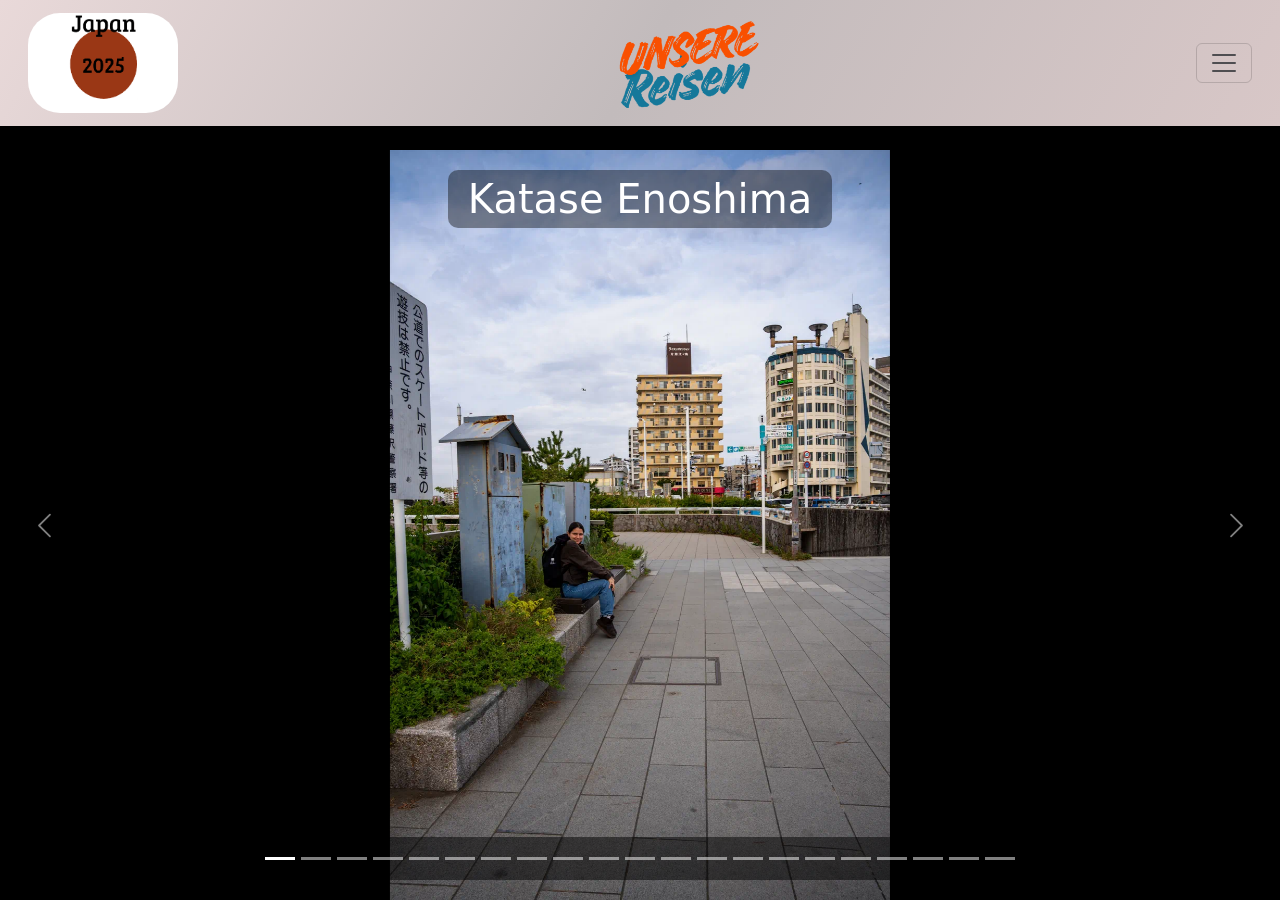
==== Enoshima.html @ c0be156a "Frischer Start mit optimierten Bildern" ====
<!Doctype html>
<html lang="de">
  <head>
    <meta charset="utf-8">
    <meta name="viewport" content="width=device-width, initial-scale=1.0">
    <title>Japan Trip 2025</title>
    <link rel="preconnect" href="https://fonts.googleapis.com">
    <link rel="preconnect" href="https://fonts.gstatic.com" crossorigin>
    <link href="https://fonts.googleapis.com/css2?family=Averia+Gruesa+Libre&family=Caveat:wght@400..700&family=Emblema+One&family=Macondo&display=swap" rel="stylesheet">
    <link href="https://cdn.jsdelivr.net/npm/bootstrap@5.3.8/dist/css/bootstrap.min.css" rel="stylesheet" integrity="sha384-sRIl4kxILFvY47J16cr9ZwB07vP4J8+LH7qKQnuqkuIAvNWLzeN8tE5YBujZqJLB" crossorigin="anonymous">
    <link rel="preconnect" href="https://fonts.googleapis.com">
    <link rel="preconnect" href="https://fonts.gstatic.com" crossorigin>
    <link href="https://fonts.googleapis.com/css2?family=Averia+Gruesa+Libre&family=Caveat:wght@400..700&family=Emblema+One&family=Fugaz+One&family=Macondo&display=swap" rel="stylesheet">
    <link rel="stylesheet" href="./styles.css">
    <link rel="stylesheet" href="./styles_Box1.css">
  </head>
  <body>
      <!--____________________________________________Navbar___________________________________________-->
    <section class="gradient-background" id="Navbar"> <!--Section Navbar-->
      <nav class="navbar">
        <div class="container-fluid mx-3">
          <a class="navbar-brand col-4" href="./Index.html" title="Startseite"> <!--4/12 column-->
            <img src="./DesignIMG/Japanbrand.png" class="rounded-5" height="100" width="150">
          </a>
          <a class="navbar-brand col-4" href="./Index.html" title="Startseite"> <!--4/12 column-->
            <img src="./DesignIMG/Startseite.png" class="rounded-5" height="100" width="150">
          </a>
          <button class="navbar-toggler" type="button" data-bs-toggle="collapse" data-bs-target="#navbarSupportedContent" aria-controls="navbarSupportedContent" aria-expanded="false" aria-label="Toggle navigation">
            <span class="navbar-toggler-icon mx-auto"></span>
          </button>
          <div class="collapse navbar-collapse" id="navbarSupportedContent">
            <ul class="navbar-nav row w-100 mt-5">
              <li class="nav-item col-md-6">
                <a class="nav-link active FontNavbar"  href="./Index.html">Japan Urlaub</a>
              </li>
            
              <li class="nav-item col-md-6">
                <a class="nav-link active FontNavbar" href="./Alpen.html">Alpen Urlaub</a>
              </li>

            </ul>
          </div>
        </div>
      </nav>
    </section>
    
  <!--________________________________________________FotoCollage___________________________________________________-->
  <section class="Fotos">
  <div id="carouselExampleCaptions" class="carousel slide">
  <div class="carousel-indicators">
    <button type="button" data-bs-target="#carouselExampleCaptions" data-bs-slide-to="0" class="active" aria-current="true" aria-label="Slide 1"></button>
    <button type="button" data-bs-target="#carouselExampleCaptions" data-bs-slide-to="1" aria-label="Slide 2"></button>
    <button type="button" data-bs-target="#carouselExampleCaptions" data-bs-slide-to="2" aria-label="Slide 3"></button>
    <button type="button" data-bs-target="#carouselExampleCaptions" data-bs-slide-to="3" aria-label="Slide 4"></button>
    <button type="button" data-bs-target="#carouselExampleCaptions" data-bs-slide-to="4" aria-label="Slide 5"></button>
    <button type="button" data-bs-target="#carouselExampleCaptions" data-bs-slide-to="5" aria-label="Slide 6"></button>
    <button type="button" data-bs-target="#carouselExampleCaptions" data-bs-slide-to="6" aria-label="Slide 7"></button>
    <button type="button" data-bs-target="#carouselExampleCaptions" data-bs-slide-to="7" aria-label="Slide 8"></button>
    <button type="button" data-bs-target="#carouselExampleCaptions" data-bs-slide-to="8" aria-label="Slide 9"></button>
    <button type="button" data-bs-target="#carouselExampleCaptions" data-bs-slide-to="9" aria-label="Slide 10"></button>
    <button type="button" data-bs-target="#carouselExampleCaptions" data-bs-slide-to="10" aria-label="Slide 11"></button>
    <button type="button" data-bs-target="#carouselExampleCaptions" data-bs-slide-to="11" aria-label="Slide 12"></button>
    <button type="button" data-bs-target="#carouselExampleCaptions" data-bs-slide-to="12" aria-label="Slide 13"></button>
    <button type="button" data-bs-target="#carouselExampleCaptions" data-bs-slide-to="13" aria-label="Slide 14"></button>
    <button type="button" data-bs-target="#carouselExampleCaptions" data-bs-slide-to="14" aria-label="Slide 15"></button>
    <button type="button" data-bs-target="#carouselExampleCaptions" data-bs-slide-to="15" aria-label="Slide 16"></button>
    <button type="button" data-bs-target="#carouselExampleCaptions" data-bs-slide-to="16" aria-label="Slide 17"></button>
    <button type="button" data-bs-target="#carouselExampleCaptions" data-bs-slide-to="17" aria-label="Slide 18"></button>
    <button type="button" data-bs-target="#carouselExampleCaptions" data-bs-slide-to="18" aria-label="Slide 19"></button>
    <button type="button" data-bs-target="#carouselExampleCaptions" data-bs-slide-to="19" aria-label="Slide 20"></button>
    <button type="button" data-bs-target="#carouselExampleCaptions" data-bs-slide-to="20" aria-label="Slide 21"></button>

  </div>
  <div class="carousel-inner">

    <div class="carousel-item active">
      <img src="./InhaltIMG/Enoshima/Enoshima_1.webp" class="d-block w-100" alt="Enoshima_1">
      <div class="carousel-caption">
        <h5>Katase Enoshima</h5>
      </div>
    </div>
    <div class="carousel-item">
      <img src="./InhaltIMG/Enoshima/Enoshima_2.webp" class="d-block w-100" alt="...">
      <div class="carousel-caption d-none d-md-block">
        <h5>Enoshima</h5>
        <p>Die Insel Enoshima</p>
      </div>
    </div>
    <div class="carousel-item">
      <img src="./InhaltIMG/Enoshima/Enoshima_4.webp" class="d-block w-100" alt="...">
      <div class="carousel-caption d-none d-md-block">
        <h5>Enoshima</h5>
        <p>Die Insel Enoshima und Gamze</p>
      </div>
    </div>
    <div class="carousel-item">
      <img src="./InhaltIMG/Enoshima/Enoshima_5.webp" class="d-block w-100" alt="...">
      <div class="carousel-caption d-none d-md-block">
        <h5>Enoshima</h5>
        <p>Die Insel Enoshima und Gamze</p>
      </div>
    </div>
    <div class="carousel-item">
      <img src="./InhaltIMG/Enoshima/Enoshima_7.webp" class="d-block w-100" alt="...">
      <div class="carousel-caption d-none d-md-block">
        <h5>Enoshima</h5>
        <p>Die Insel Enoshima</p>
      </div>
    </div>
    <div class="carousel-item">
      <img src="./InhaltIMG/Enoshima/Enoshima_8.webp" class="d-block w-100" alt="...">
      <div class="carousel-caption d-none d-md-block">
        <h5>Enoshima</h5>
        <p>Die Insel Enoshima</p>
      </div>
    </div>
    <div class="carousel-item">
      <img src="./InhaltIMG/Enoshima/Enoshima_9.webp" class="d-block w-100" alt="...">
      <div class="carousel-caption d-none d-md-block">
        <h5>Enoshima</h5>
        <p>Die Insel Enoshima</p>
      </div>
    </div>
    <div class="carousel-item">
      <img src="./InhaltIMG/Enoshima/Enoshima_10.webp" class="d-block w-100" alt="...">
      <div class="carousel-caption d-none d-md-block">
       <h5>Enoshima</h5>
        <p>Die Insel Enoshima</p>
      </div>
    </div>
    <div class="carousel-item">
      <img src="./InhaltIMG/Enoshima/Enoshima_11.webp" class="d-block w-100" alt="...">
      <div class="carousel-caption d-none d-md-block">
        <h5>Enoshima</h5>
        <p>Die Insel Enoshima</p>
      </div>
    </div>
    <div class="carousel-item">
      <img src="./InhaltIMG/Enoshima/Enoshima_12.webp" class="d-block w-100" alt="...">
      <div class="carousel-caption d-none d-md-block">
        <h5>Enoshima</h5>
        <p>Die Insel Enoshima</p>
      </div>
    </div>
    <div class="carousel-item">
      <img src="./InhaltIMG/Enoshima/Enoshima_15.webp" class="d-block w-100" alt="...">
      <div class="carousel-caption d-none d-md-block">
        <h5>Enoshima</h5>
        <p>Die Insel Enoshima</p>
      </div>
    </div>
    <div class="carousel-item">
      <img src="./InhaltIMG/Enoshima/Enoshima_16.webp" class="d-block w-100" alt="...">
      <div class="carousel-caption d-none d-md-block">
        <h5>Enoshima</h5>
        <p>Die Insel Enoshima</p>
      </div>
    </div>
    <div class="carousel-item">
      <img src="./InhaltIMG/Enoshima/Enoshima_17.webp" class="d-block w-100" alt="...">
      <div class="carousel-caption d-none d-md-block">
        <h5>Enoshima</h5>
        <p>Die Insel Enoshima</p>
      </div>
    </div>
    <div class="carousel-item">
      <img src="./InhaltIMG/Enoshima/Enoshima_18.webp" class="d-block w-100" alt="...">
      <div class="carousel-caption d-none d-md-block">
        <h5>Enoshima</h5>
        <p>Die Insel Enoshima</p>
      </div>
    </div>
    <div class="carousel-item">
      <img src="./InhaltIMG/Enoshima/Enoshima_19.webp" class="d-block w-100" alt="...">
      <div class="carousel-caption d-none d-md-block">
        <h5>Enoshima</h5>
        <p>Die Insel Enoshima</p>
      </div>
    </div>
    <div class="carousel-item">
      <img src="./InhaltIMG/Enoshima/Enoshima_20.webp" class="d-block w-100" alt="...">
      <div class="carousel-caption d-none d-md-block">
        <h5>Enoshima</h5>
        <p>Die Insel Enoshima</p>
      </div>
    </div>
    <div class="carousel-item">
      <img src="./InhaltIMG/Enoshima/Enoshima_21.webp" class="d-block w-100" alt="...">
      <div class="carousel-caption d-none d-md-block">
        <h5>Enoshima</h5>
        <p>Die Insel Enoshima</p>
      </div>
    </div>
    <div class="carousel-item">
      <img src="./InhaltIMG/Enoshima/Enoshima_22.webp" class="d-block w-100" alt="...">
      <div class="carousel-caption d-none d-md-block">
        <h5>Enoshima</h5>
        <p>Die Insel Enoshima</p>
      </div>
    </div>
    <div class="carousel-item">
      <img src="./InhaltIMG/Enoshima/Enoshima_23.webp" class="d-block w-100" alt="...">
      <div class="carousel-caption d-none d-md-block">
        <h5>Enoshima</h5>
        <p>Die Insel Enoshima</p>
      </div>
    </div>
    <div class="carousel-item">
      <img src="./InhaltIMG/Enoshima/Enoshima_24.webp" class="d-block w-100" alt="...">
      <div class="carousel-caption d-none d-md-block">
        <h5>Enoshima</h5>
        <p>Die Insel Enoshima</p>
      </div>
    </div>
    <div class="carousel-item">
      <img src="./InhaltIMG/Enoshima/Enoshima_25.webp" class="d-block w-100" alt="...">
      <div class="carousel-caption d-none d-md-block">
        <h5>Enoshima</h5>
        <p>Die Insel Enoshima</p>
      </div>
    </div>
    
        

  </div>
  <button class="carousel-control-prev" type="button" data-bs-target="#carouselExampleCaptions" data-bs-slide="prev">
    <span class="carousel-control-prev-icon" aria-hidden="true"></span>
    <span class="visually-hidden">Previous</span>
  </button>
  <button class="carousel-control-next" type="button" data-bs-target="#carouselExampleCaptions" data-bs-slide="next">
    <span class="carousel-control-next-icon" aria-hidden="true"></span>
    <span class="visually-hidden">Next</span>
  </button>
</div>
</section> 


    <script src="https://cdn.jsdelivr.net/npm/bootstrap@5.3.8/dist/js/bootstrap.bundle.min.js" integrity="sha384-FKyoEForCGlyvwx9Hj09JcYn3nv7wiPVlz7YYwJrWVcXK/BmnVDxM+D2scQbITxI" crossorigin="anonymous"></script>  <!--Bootstrap JS-->
  </body>
</html>
---- styles.css ----
.FontNavbar {
  font-family: "Averia Gruesa Libre", system-ui;
  font-weight: 400;
  font-size: 3rem;
  font-style: normal;
}

.FontBody {
  font-family: "Averia Gruesa Libre", system-ui;
  font-weight: 500;
  font-style: normal;
}

.gradient-background {
  background: linear-gradient(300deg, #6d1a1a, #c2bbbc, #6d1a1a);
  background-size: 100% 100%;
  animation: gradient-animation 18s ease infinite;
}

html, body{
  margin: 0px;
  height: 100%
}

body{
  background-image: url('./DesignIMG/Background1.png');
  background-size: cover;       /*nimmt die ganze seite ein*/
  background-attachment: fixed; /*bleibt auch beim scrollen*/
  background-position: center;
  background-repeat: no-repeat;
  margin: 0;
  padding: 0;
}
/*======================================ROADMAP Seite=====================================================*/

.GIF {
  display: flex;
  justify-content: center;
  align-items: center;
  height: 100vh;      
  width: 100vw;       
  overflow: hidden;
  padding: 10px;      
  box-sizing: border-box;
}

.GIF img {
  height: 90vw;       
  width: 100vh;
  
  transform: rotate(90deg);
  object-fit: contain;
  border-radius: 20px; 
}

/*========================================================================================================*/


/*-----------------------------------Website Design------------------------------------------*/
#Navbar{
  opacity: 1;
  position: fixed;
  width: 100%;
  top: 0;
  z-index: 1000;   
}

.busGif{
  width: 100%;
  height: 100px;
}

*{
  box-sizing: border-box;
}
.scroll-container {
  padding-top: 150px;
  height: 100vh;
  overflow-y: scroll;   /*Scrollt eine seite Vertikat x= horizontal*/
  scroll-snap-type: y mandatory;/* vertikal, Pflicht-Snap */
  scroll-behavior: smooth;
}

.linkRoadMap{
  width: 100%;
  height: 100px;
  display: flex;
  justify-content: center;
  background-color: transparent;
}

/*Snap*/
.underline{
  text-decoration: underline;
  text-decoration-color: darkred;
  text-underline-offset: 5px;
  text-decoration-thickness: 3px;
}

/*____Seite 1 - Tokio____*/

/*
______________alter Hintergrund_________________

.one{
  background-color: #FFCDC9;
}

____Seite 2 - Fuji____

.two{
  background-color: #FDACAC;
}

____Seite 3 - Geheim____

.three{
  background-color: #A3D78A;
}
 */

.page {
  position: relative;
  height: calc(100vh - 150px);  /*Berechnet den inhalt minus NavbarHöhe*/
  overflow: hidden;
  scroll-snap-align: start;
  scroll-margin-top: 130px;

  display: flex;
  flex-direction: column;
  justify-content: space-between;

  margin-left: 50px;
  margin-right: 50px;
  margin-bottom: 150px;                                      /*Abstand zum Webseiten Rand*/

  border-radius: 50px;
  
}


.Headder{
  position: relative;
  display: flex;
  justify-content: center;
  width: auto;
  z-Index: 90;
}

.HeadText{
  position: absolute;
  top: 0%;
  font-size: 3rem;
  font-weight: bolder;
  text-align: center;
}

.collage{
  flex: 1;
  display: flex;
  align-items: center;
  justify-content: space-around;
  height: auto;
}

.roadMap{
  width: 100%;
  height: 500px;
  border-radius: 30px;
}

.Freitext{
  margin-top: auto;
  margin-bottom: 20px;
  border-radius: 30px;
  display: flex;
  flex-direction: column;
  justify-content: flex-end;
  align-items: center;
  background-color: rgb(177, 174, 174);
}

.three .page{
  justify-content: flex-start;
  gap: 50px;
}

/*-----------------------Hauptinhalt-------------------------------*/


/*-----------------S1 Fotocollage-----------------*/
.Box{
  padding: 20px;
}

/*------------------------------------------Alle Collagen Bilder------------------------------------*/
.rand{
  background-color: #6d1a1a;
  padding: 10px;
  border-radius: 30px;
}
/*----------------Tokio-------------------*/
.OrdnerTokio {
  position: relative;
}
/*-----------------Fuji-------------------*/
.HeadCollage{
  height: 300px;
  width: 100%;
  max-width: 1200px;
  min-width: 400px;
  border-radius: 30px;
  margin: 0;
}

.Text{
  position: absolute;
  top: 0%;
  left: 0%;
  color: white;
  font-size: 2rem;
  -webkit-text-stroke: 0.5px black;
  background: rgba(0, 0, 0, 0.3); 
}

/*Bilder Textausrichtung*/
.Anchor{
  display: flex;
  justify-content: center;
  align-items: center;
}

/*-----------------Übergang-----------------*/

.Textüb{
  font-size: 1.5rem;
  text-align: center;

}
.Textüb > span {
  color: darkred;
  font-size: 1.8rem;
}

/*------------------Passwort geschützte Seite----------------*/




.password-overlay {
  height: 100vh;
  display: flex;
  justify-content: center;
  align-items: center;
  background-color: #f8f9fa;
  text-align: center;
}

.password-box {
  padding: 40px;
  border-radius: 20px;
  background: white;
  box-shadow: 0 10px 30px rgba(0,0,0,0.1);
}

#protected-page {
  /* Sicherstellen, dass die Seite nach der Freischaltung ins Layout passt */
  min-height: 100vh;
}











@media (max-width: 318px){
  .AbstandOrdner, .Anchor{
        display: block;
        width: 100px;
        height: 100px;
      }

      .desktopContent{
        display: none;
      }

      #OrdnerTokio1, #OrdnerTokio{
        padding: 0;
        display: block;
        margin: 0 auto;
      }

      .collage{
        display: flex;
        flex-direction: column;
        align-items: center;
      }

      .Startseite, .japanbrand{
        height: 80px;
        width: 100px; 
      }

      .Text {
        font-size: 1rem;
        display: flex;
        justify-content: center;
        align-items: center;
      }

}

@media (min-width: 319px) and (max-width: 699px){
      .AbstandOrdner, .Anchor{
        display:block;
        width: 200px;
        height: 200px;
      }

      .desktopContent{
        display: none;
      }

      #OrdnerTokio1, #OrdnerTokio{
        padding: 0;
        display: block;
        margin: 0 auto;
      }

      .collage{
        display: flex;
        flex-direction: column;
        align-items: center;
      }

      .Startseite, .japanbrand{
        height: 80px;
        width: 100px; 
      }

      .Text {
        font-size: auto;
        display: flex;
        justify-content: center;
        align-items: center;
      }
      .HeadText{
        font-size: 1rem;
        font-weight: bold;
      }

}



@media (min-width: 700px) and (max-width: 999px){
      .AbstandOrdner, .Anchor{
        width: 200px;
        height: 200px;
      }
      .mobileContent{
        display: none;
      }
      .HeadText{
        font-size: 2rem;
      }
    }


@media (min-width: 1000px) and (max-width: 1200px){
      .AbstandOrdner, .Anchor{
        width: 250px;
        height: 250px;
      }

      .mobileContent{
        display: none;
      }
    }

      @media (min-width: 1201px){
      .AbstandOrdner, .Anchor{
        width: 300px;
        height: 300px;
      }

      .mobileContent{
        display: none;
      }
    }
---- styles_Box1.css ----
.FontNavbar {
  font-family: "Averia Gruesa Libre", system-ui;
  font-weight: 400;
  font-size: 3rem;
  font-style: normal;
}

.FontBody {
  font-family: "Averia Gruesa Libre", system-ui;
  font-weight: 500;
  font-style: normal;
}

.gradient-background {
  background: linear-gradient(300deg, #d8c7c7, #c2bbbc, #e9d9d9);
  background-size: 100% 100%;
  animation: gradient-animation 18s ease infinite;
}

html, body{
  margin: 0px;
  height: 100%
}

/*-----------------------------------Website Design------------------------------------------*/
#Navbar{
  opacity: 1;
  position: fixed;
  width: 100%;
  top: 0;
  z-index: 1000;
}



*{
  box-sizing: border-box;
}


.Fotos { /*Section eigenschaften*/
  padding-top: 150px;
  height: 100vh;
  width: 100%;
  background-color: black;
  display: block;
}


.carousel {
  height: calc(100vh - 150px);
  width: 100%;
  position: relative;
}

.carousel-inner, 
.carousel-item {
  height: 100%;
}
/*______________________________Bilder position____________________________________*/
.carousel-item > img{
  max-height: calc(100vh - 150px);
  width: 100%;
  height: 100%;
  object-fit: contain 
}

/*______________________________Weiter und zurück Button______________________________________________*/
.carousel-control-prev,
.carousel-control-next {
    position: absolute; 
    top: 0;
    height: 100% !important;
    width: 50%;
    opacity: 0.5;
    z-index: 5;
    align-items: center; 
}

.carousel-control-prev {
    justify-content: flex-start;
    padding-left: 20px;
}

.carousel-control-next {
    justify-content: flex-end;
    padding-right: 20px;
}


.carousel-control-prev-icon,
.carousel-control-next-icon {
    width: 3rem;
    height: 3rem;
    background-color: rgba(0, 0, 0, 0.3); 
    border-radius: 50%;
    background-size: 60%;
}

/*_______________________Leiste unten______________________________________*/

.carousel-indicators {
    margin-bottom: 20px;
    padding: 10px;
    background: rgba(0,0,0,0.5); 
    border-radius: 20px;
}

       
/*__________________Überschrift der Bilder______________________*/
.carousel-caption {
  position: absolute;      
  top: 0;                
  left: 0;
  right: 0;
  bottom: auto;           
  
  display: flex;
  flex-direction: column;
  justify-content: flex-start; 
  align-items: center;         
  
  padding-top: 20px;           
  z-index: 10;                 
  pointer-events: none; 
}

  .carousel-caption h5 {
  font-size: 2.5rem;
  background: rgba(0, 0, 0, 0.4); 
  padding: 5px 20px;
  border-radius: 10px;
}

.carousel-caption p {          
  background: rgba(0, 0, 0, 0.4); 
  padding: 5px 20px;
  border-radius: 10px;
}

@media (min-width: 319px) and (max-width: 699px){
  .carousel-control-prev,
  .carousel-control-next {
    width: 15%;}
}

@media (min-width: 700px) and (max-width: 999px){
      
    }

@media (min-width: 1000px){
      
}
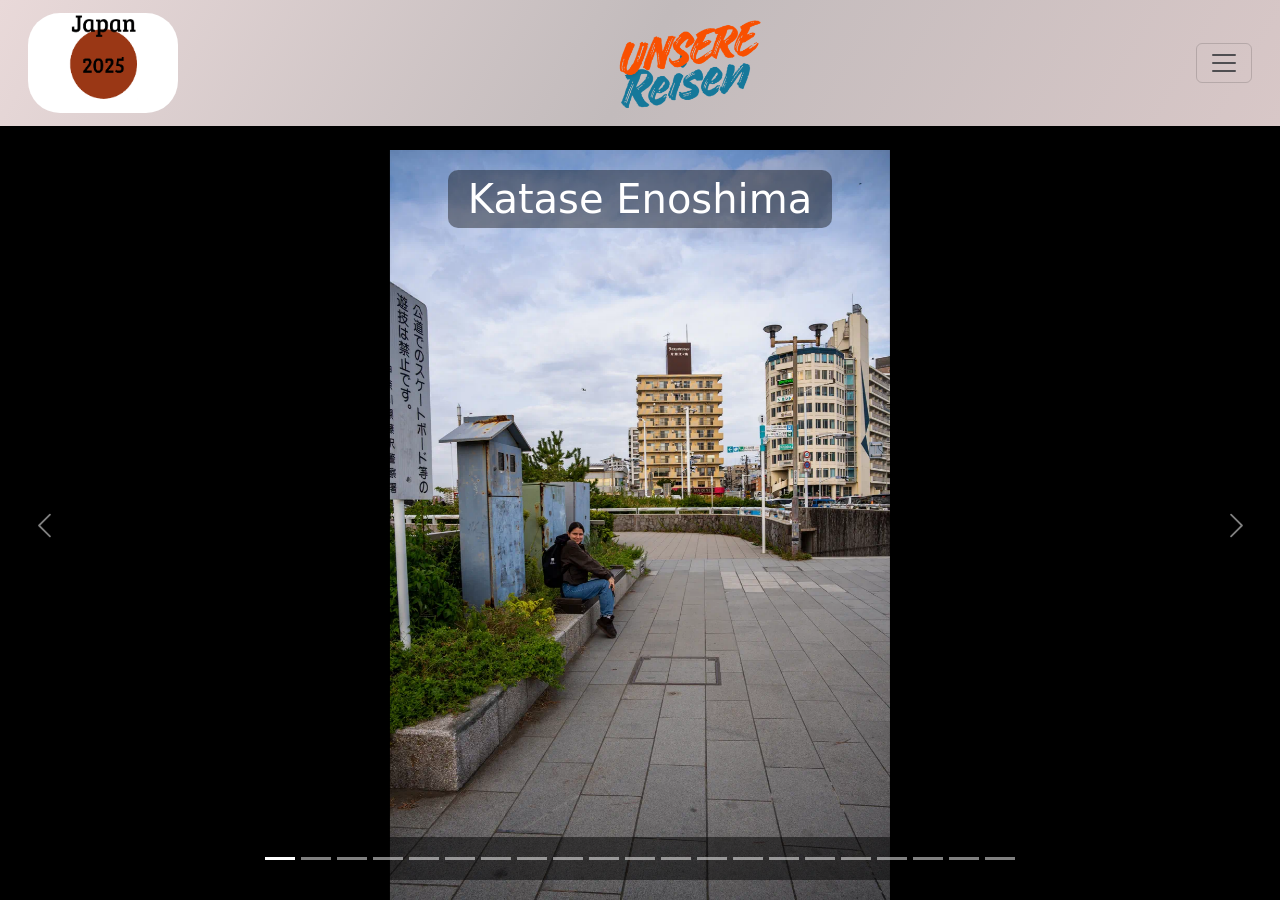
==== commit 521d7387: "updated html datein" ====
--- a/Enoshima.html
+++ b/Enoshima.html
@@ -19,11 +19,11 @@
     <section class="gradient-background" id="Navbar"> <!--Section Navbar-->
       <nav class="navbar">
         <div class="container-fluid mx-3">
-          <a class="navbar-brand col-4" href="./Index.html" title="Startseite"> <!--4/12 column-->
-            <img src="./DesignIMG/Japanbrand.png" class="rounded-5" height="100" width="150">
+          <a class="navbar-brand col-4" href="./index.html" title="Startseite"> <!--4/12 column-->
+            <img src="./DesignIMG/Japanbrand.png" class="rounded-5 japanbrand" height="100" width="150">
           </a>
-          <a class="navbar-brand col-4" href="./Index.html" title="Startseite"> <!--4/12 column-->
-            <img src="./DesignIMG/Startseite.png" class="rounded-5" height="100" width="150">
+          <a class="navbar-brand col-4" href="./index.html" title="Startseite"> <!--4/12 column-->
+            <img src="./DesignIMG/Startseite.png" class="Startseite" height="100" width="150">
           </a>
           <button class="navbar-toggler" type="button" data-bs-toggle="collapse" data-bs-target="#navbarSupportedContent" aria-controls="navbarSupportedContent" aria-expanded="false" aria-label="Toggle navigation">
             <span class="navbar-toggler-icon mx-auto"></span>
@@ -31,7 +31,7 @@
           <div class="collapse navbar-collapse" id="navbarSupportedContent">
             <ul class="navbar-nav row w-100 mt-5">
               <li class="nav-item col-md-6">
-                <a class="nav-link active FontNavbar"  href="./Index.html">Japan Urlaub</a>
+                <a class="nav-link active FontNavbar"  href="./index.html">Japan Urlaub</a>
               </li>
             
               <li class="nav-item col-md-6">
--- a/styles.css
+++ b/styles.css
@@ -87,6 +87,7 @@
   display: flex;
   justify-content: center;
   background-color: transparent;
+  text-align: center;
 }
 
 /*Snap*/
@@ -134,7 +135,6 @@
   margin-right: 50px;
   margin-bottom: 150px;                                      /*Abstand zum Webseiten Rand*/
 
-  border-radius: 50px;
   
 }
 
@@ -156,11 +156,11 @@
 }
 
 .collage{
-  flex: 1;
   display: flex;
   align-items: center;
-  justify-content: space-around;
-  height: auto;
+  justify-content: center; /* Collage mittig ausrichten */
+  flex-wrap: wrap;         /* umbrechen bei kleinen Viewports */
+  gap: 24px;              /* Abstand zwischen Kacheln */
 }
 
 .roadMap{
@@ -205,12 +205,14 @@
 }
 /*-----------------Fuji-------------------*/
 .HeadCollage{
-  height: 300px;
   width: 100%;
+  height: auto;
   max-width: 1200px;
-  min-width: 400px;
-  border-radius: 30px;
+  max-height: 300px;
+  border-radius: 50px;
   margin: 0;
+  display: block;
+  object-fit: cover;
 }
 
 .Text{
@@ -273,74 +275,67 @@
 
 
 
-
-
-
-
-
-@media (max-width: 318px){
-  .AbstandOrdner, .Anchor{
+@media (max-width: 699px){
+      .AbstandOrdner, .Anchor{
         display: block;
         width: 100px;
         height: 100px;
+        font-size: 1.5rem;
+      }
+      
+      .page {
+        height: auto;
+        min-height: calc(100vh - 80px);
+        scroll-margin-top: 80px;
+        margin-left: 20px;
+        margin-right: 20px;
+        margin-bottom: 10px;       /*Abstand zum Webseiten Rand*/
+        justify-content: flex-start;
+
+      }
+
+      .Headder{
+        height: auto;
+        border-radius: 30px;
+        width: 100%;
+      }
+
+      .HeadCollage{
+        height: auto !important;
+        max-height: 110px !important;
+        border-radius: 30px !important;
       }
 
       .desktopContent{
         display: none;
       }
 
-      #OrdnerTokio1, #OrdnerTokio{
-        padding: 0;
-        display: block;
-        margin: 0 auto;
-      }
+      /* Mobil: Button am unteren Viewport-Rand fixieren */
+      .mobileContent {
+        position: fixed !important;
+        left: 50% !important;
+        transform: translateX(-50%) !important;
+        bottom: 18px !important;
+        z-index: 2000 !important;
+        width: calc(100% - 40px) !important;
+        max-width: 420px !important;
+        display: flex !important;
+        justify-content: center !important;
+        pointer-events: auto !important;
+        background: transparent !important;
+      }
+
 
       .collage{
-        display: flex;
-        flex-direction: column;
-        align-items: center;
+        flex-wrap: wrap;
+        gap: 20px;
+        margin-top: 20px;
+        padding: 100px 0px 50px 0px;        
       }
 
       .Startseite, .japanbrand{
-        height: 80px;
-        width: 100px; 
-      }
-
-      .Text {
-        font-size: 1rem;
-        display: flex;
-        justify-content: center;
-        align-items: center;
-      }
-
-}
-
-@media (min-width: 319px) and (max-width: 699px){
-      .AbstandOrdner, .Anchor{
-        display:block;
-        width: 200px;
-        height: 200px;
-      }
-
-      .desktopContent{
-        display: none;
-      }
-
-      #OrdnerTokio1, #OrdnerTokio{
-        padding: 0;
-        display: block;
-        margin: 0 auto;
-      }
-
-      .collage{
-        display: flex;
-        flex-direction: column;
-        align-items: center;
-      }
-
-      .Startseite, .japanbrand{
-        height: 80px;
-        width: 100px; 
+        height: 50px;
+        width: 80px; 
       }
 
       .Text {
@@ -381,6 +376,13 @@
       .mobileContent{
         display: none;
       }
+    
+      .mobileContent {
+        display: block !important;
+        position: relative !important;
+        z-index: 9999 !important;
+      }
+
     }
 
       @media (min-width: 1201px){
@@ -396,6 +398,8 @@
 
     
 
+    
+
   
 
 
--- a/styles_Box1.css
+++ b/styles_Box1.css
@@ -106,7 +106,8 @@
     border-radius: 20px;
 }
 
-       
+ 
+            
 /*__________________Überschrift der Bilder______________________*/
 .carousel-caption {
   position: absolute;      
@@ -139,9 +140,14 @@
 }
 
 @media (min-width: 319px) and (max-width: 699px){
-  .carousel-control-prev,
-  .carousel-control-next {
-    width: 15%;}
+  .carousel-control-prev, .carousel-control-next {
+    width: 15%;
+  }
+
+  .Startseite, .japanbrand{
+      height: 50px !important;
+      width: 80px !important; 
+  }
 }
 
 @media (min-width: 700px) and (max-width: 999px){
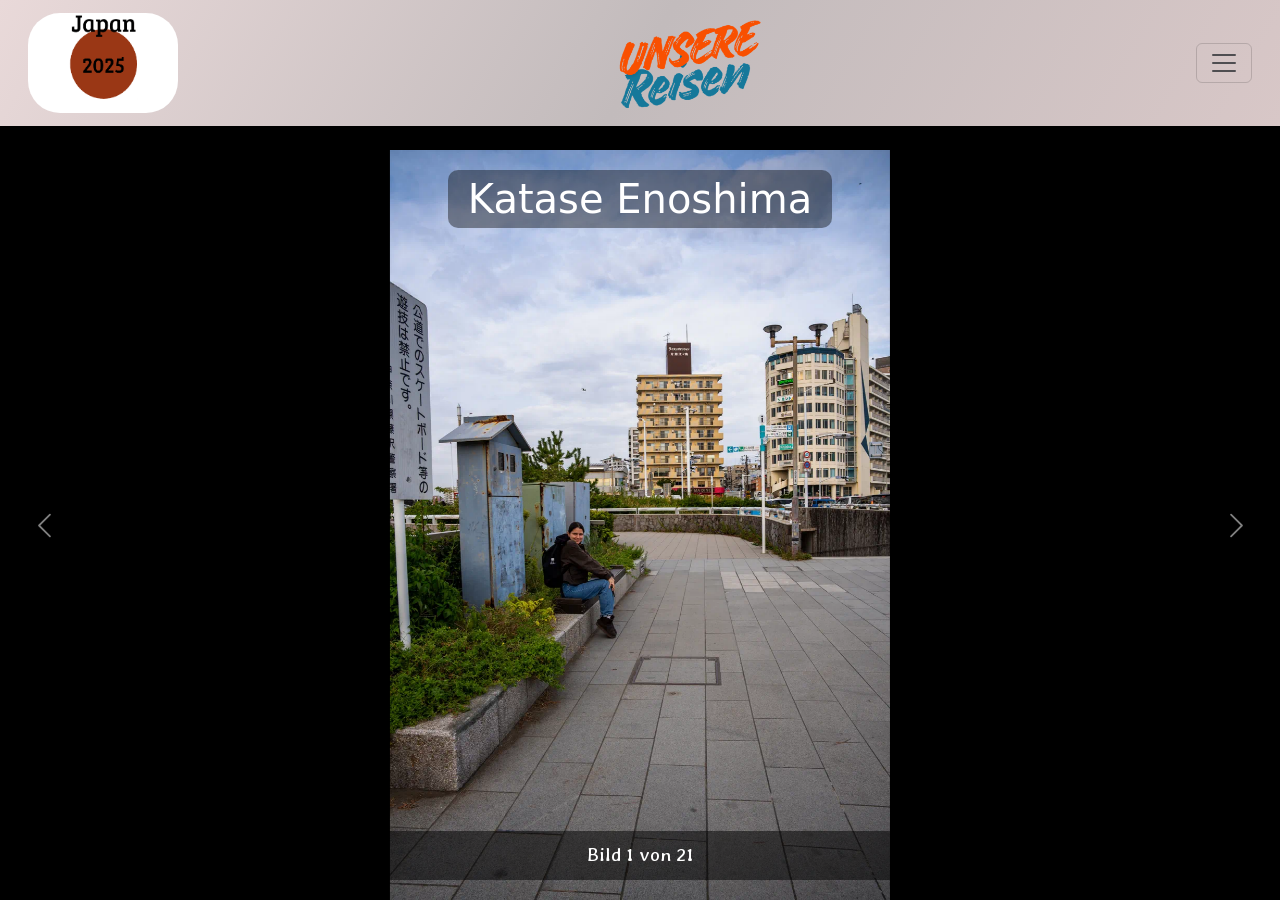
==== commit 6d176e07: "Darstellungskorrektur" ====
--- a/Enoshima.html
+++ b/Enoshima.html
@@ -48,6 +48,7 @@
   <section class="Fotos">
   <div id="carouselExampleCaptions" class="carousel slide">
   <div class="carousel-indicators">
+    <div class="slide-counter" id="slideCounter">Bild 1 von 21</div>
     <button type="button" data-bs-target="#carouselExampleCaptions" data-bs-slide-to="0" class="active" aria-current="true" aria-label="Slide 1"></button>
     <button type="button" data-bs-target="#carouselExampleCaptions" data-bs-slide-to="1" aria-label="Slide 2"></button>
     <button type="button" data-bs-target="#carouselExampleCaptions" data-bs-slide-to="2" aria-label="Slide 3"></button>
@@ -81,140 +82,140 @@
     </div>
     <div class="carousel-item">
       <img src="./InhaltIMG/Enoshima/Enoshima_2.webp" class="d-block w-100" alt="...">
-      <div class="carousel-caption d-none d-md-block">
+      <div class="carousel-caption">
         <h5>Enoshima</h5>
         <p>Die Insel Enoshima</p>
       </div>
     </div>
     <div class="carousel-item">
       <img src="./InhaltIMG/Enoshima/Enoshima_4.webp" class="d-block w-100" alt="...">
-      <div class="carousel-caption d-none d-md-block">
+      <div class="carousel-caption">
         <h5>Enoshima</h5>
         <p>Die Insel Enoshima und Gamze</p>
       </div>
     </div>
     <div class="carousel-item">
       <img src="./InhaltIMG/Enoshima/Enoshima_5.webp" class="d-block w-100" alt="...">
-      <div class="carousel-caption d-none d-md-block">
+      <div class="carousel-caption">
         <h5>Enoshima</h5>
         <p>Die Insel Enoshima und Gamze</p>
       </div>
     </div>
     <div class="carousel-item">
       <img src="./InhaltIMG/Enoshima/Enoshima_7.webp" class="d-block w-100" alt="...">
-      <div class="carousel-caption d-none d-md-block">
+      <div class="carousel-caption">
         <h5>Enoshima</h5>
         <p>Die Insel Enoshima</p>
       </div>
     </div>
     <div class="carousel-item">
       <img src="./InhaltIMG/Enoshima/Enoshima_8.webp" class="d-block w-100" alt="...">
-      <div class="carousel-caption d-none d-md-block">
+      <div class="carousel-caption">
         <h5>Enoshima</h5>
         <p>Die Insel Enoshima</p>
       </div>
     </div>
     <div class="carousel-item">
       <img src="./InhaltIMG/Enoshima/Enoshima_9.webp" class="d-block w-100" alt="...">
-      <div class="carousel-caption d-none d-md-block">
+      <div class="carousel-caption">
         <h5>Enoshima</h5>
         <p>Die Insel Enoshima</p>
       </div>
     </div>
     <div class="carousel-item">
       <img src="./InhaltIMG/Enoshima/Enoshima_10.webp" class="d-block w-100" alt="...">
-      <div class="carousel-caption d-none d-md-block">
+      <div class="carousel-caption">
        <h5>Enoshima</h5>
         <p>Die Insel Enoshima</p>
       </div>
     </div>
     <div class="carousel-item">
       <img src="./InhaltIMG/Enoshima/Enoshima_11.webp" class="d-block w-100" alt="...">
-      <div class="carousel-caption d-none d-md-block">
+      <div class="carousel-caption">
         <h5>Enoshima</h5>
         <p>Die Insel Enoshima</p>
       </div>
     </div>
     <div class="carousel-item">
       <img src="./InhaltIMG/Enoshima/Enoshima_12.webp" class="d-block w-100" alt="...">
-      <div class="carousel-caption d-none d-md-block">
+      <div class="carousel-caption">
         <h5>Enoshima</h5>
         <p>Die Insel Enoshima</p>
       </div>
     </div>
     <div class="carousel-item">
       <img src="./InhaltIMG/Enoshima/Enoshima_15.webp" class="d-block w-100" alt="...">
-      <div class="carousel-caption d-none d-md-block">
+      <div class="carousel-caption">
         <h5>Enoshima</h5>
         <p>Die Insel Enoshima</p>
       </div>
     </div>
     <div class="carousel-item">
       <img src="./InhaltIMG/Enoshima/Enoshima_16.webp" class="d-block w-100" alt="...">
-      <div class="carousel-caption d-none d-md-block">
+      <div class="carousel-caption">
         <h5>Enoshima</h5>
         <p>Die Insel Enoshima</p>
       </div>
     </div>
     <div class="carousel-item">
       <img src="./InhaltIMG/Enoshima/Enoshima_17.webp" class="d-block w-100" alt="...">
-      <div class="carousel-caption d-none d-md-block">
+      <div class="carousel-caption">
         <h5>Enoshima</h5>
         <p>Die Insel Enoshima</p>
       </div>
     </div>
     <div class="carousel-item">
       <img src="./InhaltIMG/Enoshima/Enoshima_18.webp" class="d-block w-100" alt="...">
-      <div class="carousel-caption d-none d-md-block">
+      <div class="carousel-caption">
         <h5>Enoshima</h5>
         <p>Die Insel Enoshima</p>
       </div>
     </div>
     <div class="carousel-item">
       <img src="./InhaltIMG/Enoshima/Enoshima_19.webp" class="d-block w-100" alt="...">
-      <div class="carousel-caption d-none d-md-block">
+      <div class="carousel-caption">
         <h5>Enoshima</h5>
         <p>Die Insel Enoshima</p>
       </div>
     </div>
     <div class="carousel-item">
       <img src="./InhaltIMG/Enoshima/Enoshima_20.webp" class="d-block w-100" alt="...">
-      <div class="carousel-caption d-none d-md-block">
+      <div class="carousel-caption">
         <h5>Enoshima</h5>
         <p>Die Insel Enoshima</p>
       </div>
     </div>
     <div class="carousel-item">
       <img src="./InhaltIMG/Enoshima/Enoshima_21.webp" class="d-block w-100" alt="...">
-      <div class="carousel-caption d-none d-md-block">
+      <div class="carousel-caption">
         <h5>Enoshima</h5>
         <p>Die Insel Enoshima</p>
       </div>
     </div>
     <div class="carousel-item">
       <img src="./InhaltIMG/Enoshima/Enoshima_22.webp" class="d-block w-100" alt="...">
-      <div class="carousel-caption d-none d-md-block">
+      <div class="carousel-caption">
         <h5>Enoshima</h5>
         <p>Die Insel Enoshima</p>
       </div>
     </div>
     <div class="carousel-item">
       <img src="./InhaltIMG/Enoshima/Enoshima_23.webp" class="d-block w-100" alt="...">
-      <div class="carousel-caption d-none d-md-block">
+      <div class="carousel-caption">
         <h5>Enoshima</h5>
         <p>Die Insel Enoshima</p>
       </div>
     </div>
     <div class="carousel-item">
       <img src="./InhaltIMG/Enoshima/Enoshima_24.webp" class="d-block w-100" alt="...">
-      <div class="carousel-caption d-none d-md-block">
+      <div class="carousel-caption">
         <h5>Enoshima</h5>
         <p>Die Insel Enoshima</p>
       </div>
     </div>
     <div class="carousel-item">
       <img src="./InhaltIMG/Enoshima/Enoshima_25.webp" class="d-block w-100" alt="...">
-      <div class="carousel-caption d-none d-md-block">
+      <div class="carousel-caption">
         <h5>Enoshima</h5>
         <p>Die Insel Enoshima</p>
       </div>
@@ -236,5 +237,15 @@
 
 
     <script src="https://cdn.jsdelivr.net/npm/bootstrap@5.3.8/dist/js/bootstrap.bundle.min.js" integrity="sha384-FKyoEForCGlyvwx9Hj09JcYn3nv7wiPVlz7YYwJrWVcXK/BmnVDxM+D2scQbITxI" crossorigin="anonymous"></script>  <!--Bootstrap JS-->
+    <script>
+      const carousel = document.getElementById('carouselExampleCaptions');
+      const slideCounter = document.getElementById('slideCounter');
+      const totalSlides = document.querySelectorAll('img[src$=".webp"]').length;
+
+      carousel.addEventListener('slid.bs.carousel', function (e) {
+        const currentSlide = e.to + 1;
+        slideCounter.textContent = `Bild ${currentSlide} von ${totalSlides}`;
+      });
+    </script>
   </body>
 </html>
--- a/styles.css
+++ b/styles.css
@@ -70,9 +70,6 @@
   height: 100px;
 }
 
-*{
-  box-sizing: border-box;
-}
 .scroll-container {
   padding-top: 150px;
   height: 100vh;
@@ -88,37 +85,20 @@
   justify-content: center;
   background-color: transparent;
   text-align: center;
-}
-
-/*Snap*/
+  margin-top: 20px !important;
+}
+
+.mobileContent {
+  display: none;
+}
+
+
 .underline{
   text-decoration: underline;
   text-decoration-color: darkred;
   text-underline-offset: 5px;
   text-decoration-thickness: 3px;
 }
-
-/*____Seite 1 - Tokio____*/
-
-/*
-______________alter Hintergrund_________________
-
-.one{
-  background-color: #FFCDC9;
-}
-
-____Seite 2 - Fuji____
-
-.two{
-  background-color: #FDACAC;
-}
-
-____Seite 3 - Geheim____
-
-.three{
-  background-color: #A3D78A;
-}
- */
 
 .page {
   position: relative;
@@ -138,6 +118,24 @@
   
 }
 
+.OrdnerTokio, .Anchor, .AbstandOrdner{
+    display: flex;
+    justify-content: center;
+    align-items: center;
+    border-radius: 30px;
+    width: auto;
+    height: auto;
+    max-width: 300px;
+    max-height: 300px;
+    font-size: 1.3rem;
+    position: relative;
+  }
+
+  .Anchor{
+    position: absolute;
+    width: 100%;
+    height: 100%;
+  }
 
 .Headder{
   position: relative;
@@ -165,11 +163,12 @@
 
 .roadMap{
   width: 100%;
-  height: 500px;
+  height: auto;
   border-radius: 30px;
 }
 
 .Freitext{
+  height: auto;
   margin-top: auto;
   margin-bottom: 20px;
   border-radius: 30px;
@@ -199,10 +198,7 @@
   padding: 10px;
   border-radius: 30px;
 }
-/*----------------Tokio-------------------*/
-.OrdnerTokio {
-  position: relative;
-}
+
 /*-----------------Fuji-------------------*/
 .HeadCollage{
   width: 100%;
@@ -225,12 +221,7 @@
   background: rgba(0, 0, 0, 0.3); 
 }
 
-/*Bilder Textausrichtung*/
-.Anchor{
-  display: flex;
-  justify-content: center;
-  align-items: center;
-}
+
 
 /*-----------------Übergang-----------------*/
 
@@ -272,23 +263,58 @@
 
 
 
-
-
-
+@media (max-height: 700px){
+
+  .OrdnerTokio, .Anchor, .AbstandOrdner{
+    max-width: 100px;
+    max-height: 100px;
+    font-size: 1.3rem;
+  }
+
+  .Freitext{
+    display: none;
+  }
+
+  .mobileContent{
+    display: flex;
+  }
+
+}
+
+@media (min-height: 701px) and (max-height: 900px){
+
+  .OrdnerTokio, .Anchor, .AbstandOrdner{
+    max-width: 150px;
+    max-height: 150px;
+    font-size: 1.8rem;
+  }
+
+  .Freitext{
+    display: none;
+  }
+
+  .mobileContent{
+    display: flex;
+  }
+
+  
+}
+/*===========================Responsive Breite=================================*/
 @media (max-width: 699px){
       .AbstandOrdner, .Anchor{
-        display: block;
         width: 100px;
         height: 100px;
         font-size: 1.5rem;
       }
+
+      
       
       .page {
         height: auto;
         min-height: calc(100vh - 80px);
         scroll-margin-top: 80px;
-        margin-left: 20px;
-        margin-right: 20px;
+        margin-left: 10px;
+        margin-right: 10px;
         margin-bottom: 10px;       /*Abstand zum Webseiten Rand*/
         justify-content: flex-start;
 
@@ -302,8 +328,10 @@
 
       .HeadCollage{
         height: auto !important;
-        max-height: 110px !important;
+        max-height: 250px !important;
+        width: 100% !important;
         border-radius: 30px !important;
+        object-fit: cover !important;
       }
 
       .desktopContent{
@@ -312,17 +340,16 @@
 
       /* Mobil: Button am unteren Viewport-Rand fixieren */
       .mobileContent {
-        position: fixed !important;
+        position: absolute !important;
         left: 50% !important;
         transform: translateX(-50%) !important;
         bottom: 18px !important;
-        z-index: 2000 !important;
         width: calc(100% - 40px) !important;
         max-width: 420px !important;
-        display: flex !important;
         justify-content: center !important;
         pointer-events: auto !important;
         background: transparent !important;
+        display: flex !important;
       }
 
 
@@ -330,12 +357,15 @@
         flex-wrap: wrap;
         gap: 20px;
         margin-top: 20px;
-        padding: 100px 0px 50px 0px;        
-      }
-
-      .Startseite, .japanbrand{
+        padding: 50px 0px 50px 0px;        
+      }
+
+      .japanbrand{
         height: 50px;
         width: 80px; 
+      }
+      .Startseite{
+        display: none;
       }
 
       .Text {
@@ -353,56 +383,36 @@
 
 
 
-@media (min-width: 700px) and (max-width: 999px){
+@media (min-width: 700px) and (max-width: 1049px){
       .AbstandOrdner, .Anchor{
-        width: 200px;
-        height: 200px;
-      }
-      .mobileContent{
-        display: none;
-      }
+        width: 150px;
+        height: 150px;
+      }
+      /* mobileContent remains hidden on medium screens */
       .HeadText{
         font-size: 2rem;
       }
+
+      .Freitext > img {
+        width: 100%;
+        height: auto;
+        max-height: 500px;
+      }
+
+
+      
     }
 
 
-@media (min-width: 1000px) and (max-width: 1200px){
+@media (min-width: 1050px) and (max-width: 1200px){
       .AbstandOrdner, .Anchor{
         width: 250px;
         height: 250px;
       }
 
-      .mobileContent{
-        display: none;
-      }
+      /* mobileContent remains hidden on larger screens */
     
-      .mobileContent {
-        display: block !important;
-        position: relative !important;
-        z-index: 9999 !important;
-      }
 
     }
 
-      @media (min-width: 1201px){
-      .AbstandOrdner, .Anchor{
-        width: 300px;
-        height: 300px;
-      }
-
-      .mobileContent{
-        display: none;
-      }
-    }
-
-    
-
-    
-
-  
-
-
-
-
-
+ 
--- a/styles_Box1.css
+++ b/styles_Box1.css
@@ -40,7 +40,7 @@
 
 .Fotos { /*Section eigenschaften*/
   padding-top: 150px;
-  height: 100vh;
+  height: auto;
   width: 100%;
   background-color: black;
   display: block;
@@ -104,6 +104,22 @@
     padding: 10px;
     background: rgba(0,0,0,0.5); 
     border-radius: 20px;
+    display: flex;
+    justify-content: center;
+    align-items: center;
+}
+
+.carousel-indicators button {
+    display: none;
+}
+
+.slide-counter {
+    color: white;
+    font-size: 1.2rem;
+    font-family: "Averia Gruesa Libre", system-ui;
+    font-weight: 500;
+    margin: 0;
+    position: relative;
 }
 
  
@@ -141,13 +157,25 @@
 
 @media (min-width: 319px) and (max-width: 699px){
   .carousel-control-prev, .carousel-control-next {
-    width: 15%;
+    width: 15%;}
+
+  .carousel-caption h5 {
+  font-size: 1.5rem;
+  background: rgba(0, 0, 0, 0.4); 
+  padding: 5px 20px;
+  border-radius: 10px;
   }
 
   .Startseite, .japanbrand{
       height: 50px !important;
       width: 80px !important; 
   }
+
+  .carousel {
+  height: calc(100vh - 100px);
+  padding-top: 0px;
+  margin-top: 0px;
+}
 }
 
 @media (min-width: 700px) and (max-width: 999px){
